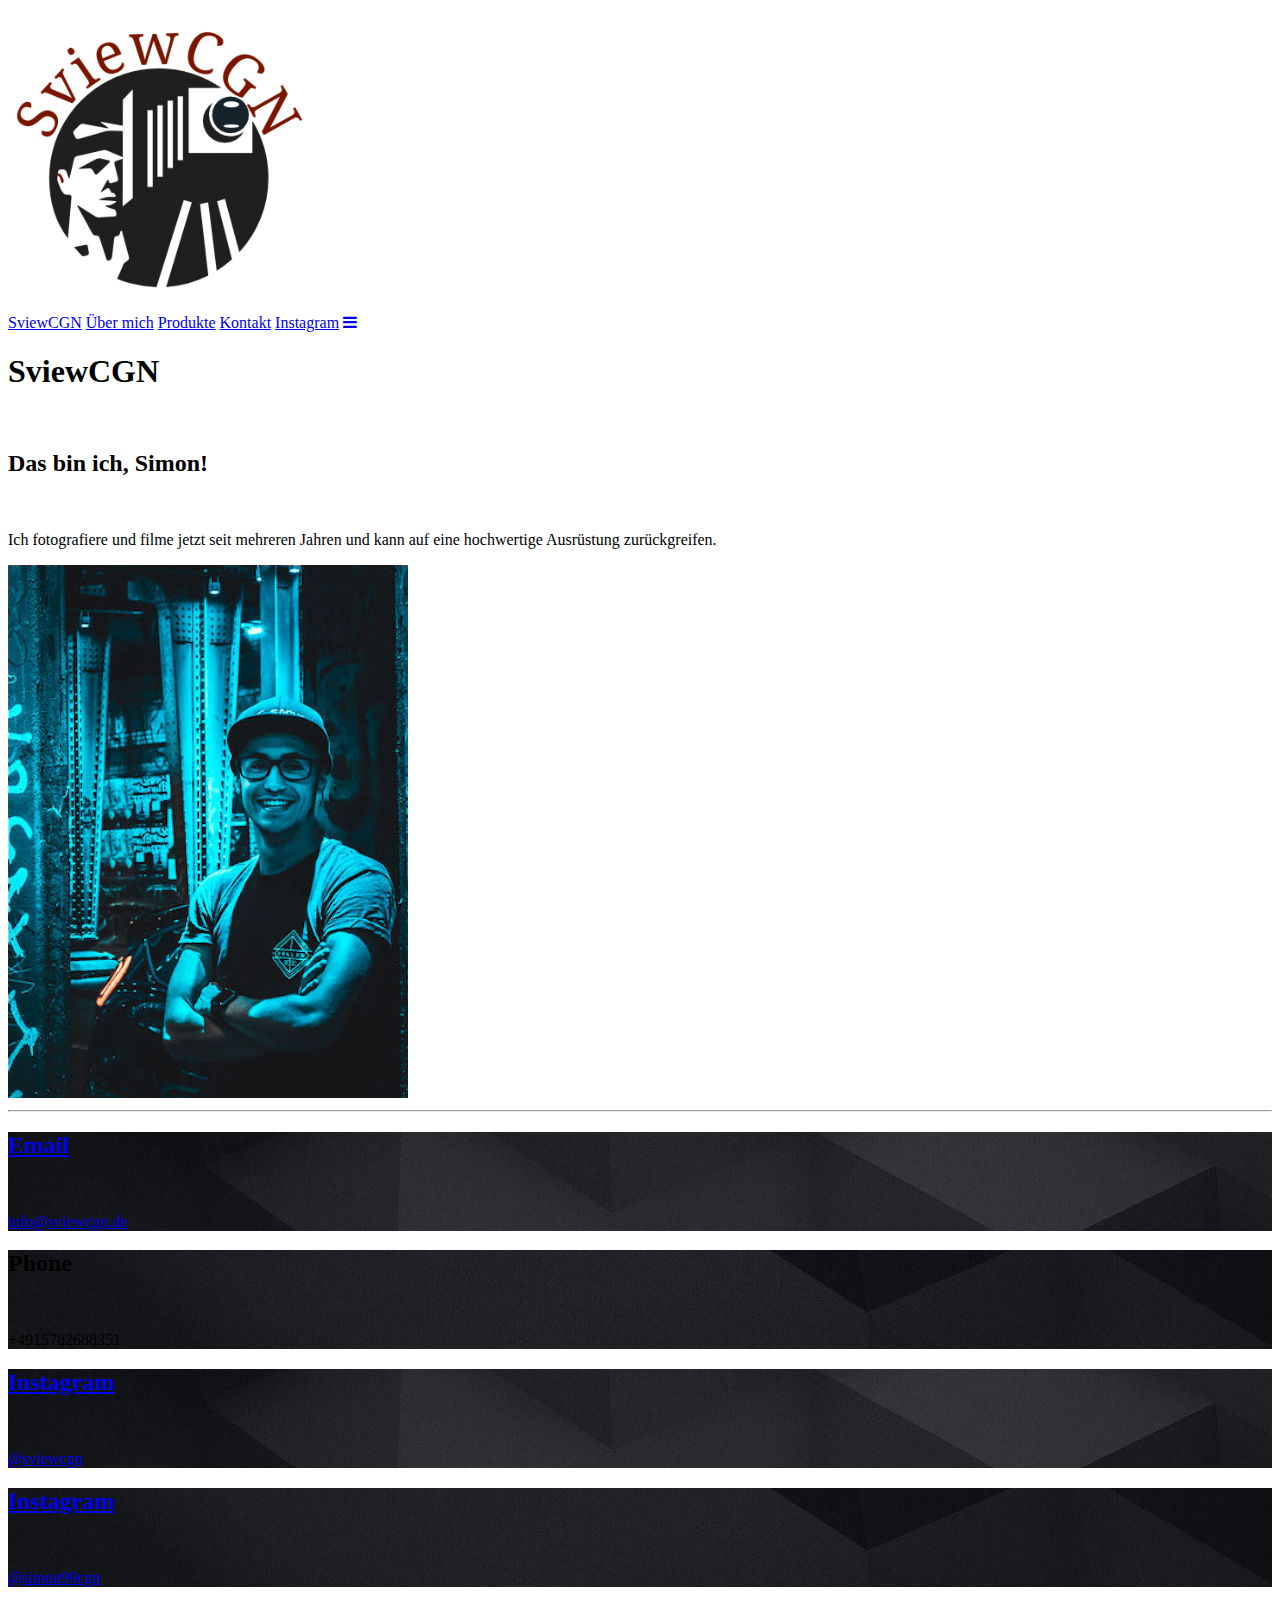
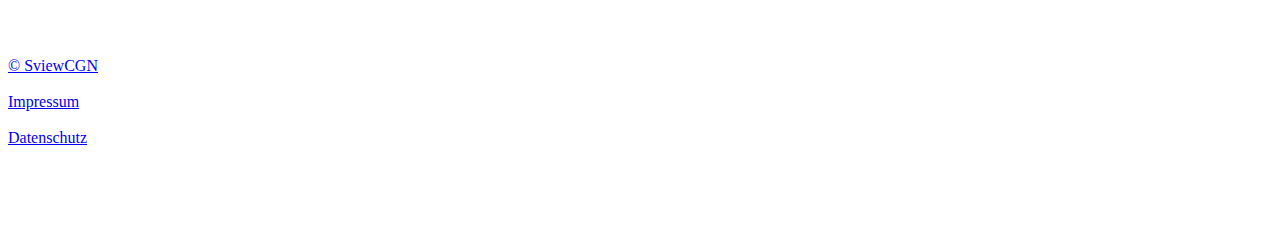
==== index.html @ fab95ee2 "website files added" ====
<!DOCTYPE html>
<html lang="de">
<head>
<meta name="theme-color" content="#222" />
<title>SviewCGN</title>
<meta charset="UTF-8">
<meta name="viewport" content="width=device-width, initial-scale=1">
<meta name="format-detection" content="telephone=no">
<link href="https://fonts.googleapis.com/css2?family=IBM+Plex+Mono:ital@0;1&family=IBM+Plex+Sans+Condensed:ital@0;1&family=IBM+Plex+Sans:ital,wght@0,100;0,400;0,700;1,100;1,400;1,700&family=IBM+Plex+Serif:ital@0;1&display=swap" rel="stylesheet">
<link rel="stylesheet" href="https://cdnjs.cloudflare.com/ajax/libs/font-awesome/4.7.0/css/font-awesome.min.css">
<link rel="stylesheet" type="text/css" href="css/style.css" media="screen" />
</head>
<body>

<div class="container">


  <!-- Header -->

  <div class="header">
    <a href="index.html"><img src="hero_img.png"></a>
  </div>


  <!-- Navigation Bar -->

  <div class="topnav" id="myTopnav">
    <a href="index.html" class="active">SviewCGN</a>
    <a href="uebermich.html">Über mich</a>
    <a href="produkte.html">Produkte</a>
    <a href="kontakt.html">Kontakt</a>
    <a href="https://www.instagram.com/sviewcgn/" target="_blank">Instagram</a>
    <a href="javascript:void(0);" class="icon" onclick="myFunction()">
      <i class="fa fa-bars"></i>
    </a>
  </div>


  <!-- The flexible grid (content) -->

  <div class="text_img2">

    <div class="text_img_text">
      <h1>SviewCGN</h1>
      <br>
      <h2>Das bin ich, Simon!</h2>
      <br>
      <p>Ich fotografiere und filme jetzt seit mehreren Jahren 
        und kann auf eine hochwertige Ausrüstung zurückgreifen.
      </p>
    </div>

    <div class="text-img_img">
      <img class="text_img_img_img" src="01_startseite.jpg">
    </div>

  </div>

  <hr>

  <section class="index-links">

      <a href="mailto:info@sviewcgn.de">  
        <div class="index-links-start" style="background-image: url('tiles_background.jpg');">
          <h2>Email</h2>
          <br>
            <p>info@sviewcgn.de</p>
        </div>
      </a>

        <div class="index-links-start" style="background-image: url('tiles_backgroundd.jpg');">
          <h2>Phone</h2>
          <br>
          <p>+4915782688351</p>
        </div>


    <a href="https://www.instagram.com/sviewcgn/" target="_blank">
         <div class="index-links-start" style="background-image: url('tiles_background.jpg');">
          <h2>Instagram</h2>
          <br>      
          <p>@sviewcgn</p>
         </div>
    </a>

     <a href="https://www.instagram.com/simon99cgn/" target="_blank">
        <div class="index-links-start" style="background-image: url('tiles_backgroundd.jpg');">
          <h2>Instagram</h2>
          <br>      
          <p>@simon99cgn</p>
        </div>
    </a>

</section>




  <!-- Footer -->

  <div class="footer">
    <br><br><br>
      <a href="index.html">&copy; SviewCGN</a>
        <br><br>
      <a href="impressum.html">Impressum</a>
        <br><br>
      <a href="datenschutz.html">Datenschutz</a>
    <br><br><br><br><br>
  </div>

</div>




<script>
  function myFunction() {
    var x = document.getElementById("myTopnav");
    if (x.className === "topnav") {
      x.className += " responsive";
    } else {
      x.className = "topnav";
    }
  }
</script>




</body>
</html>
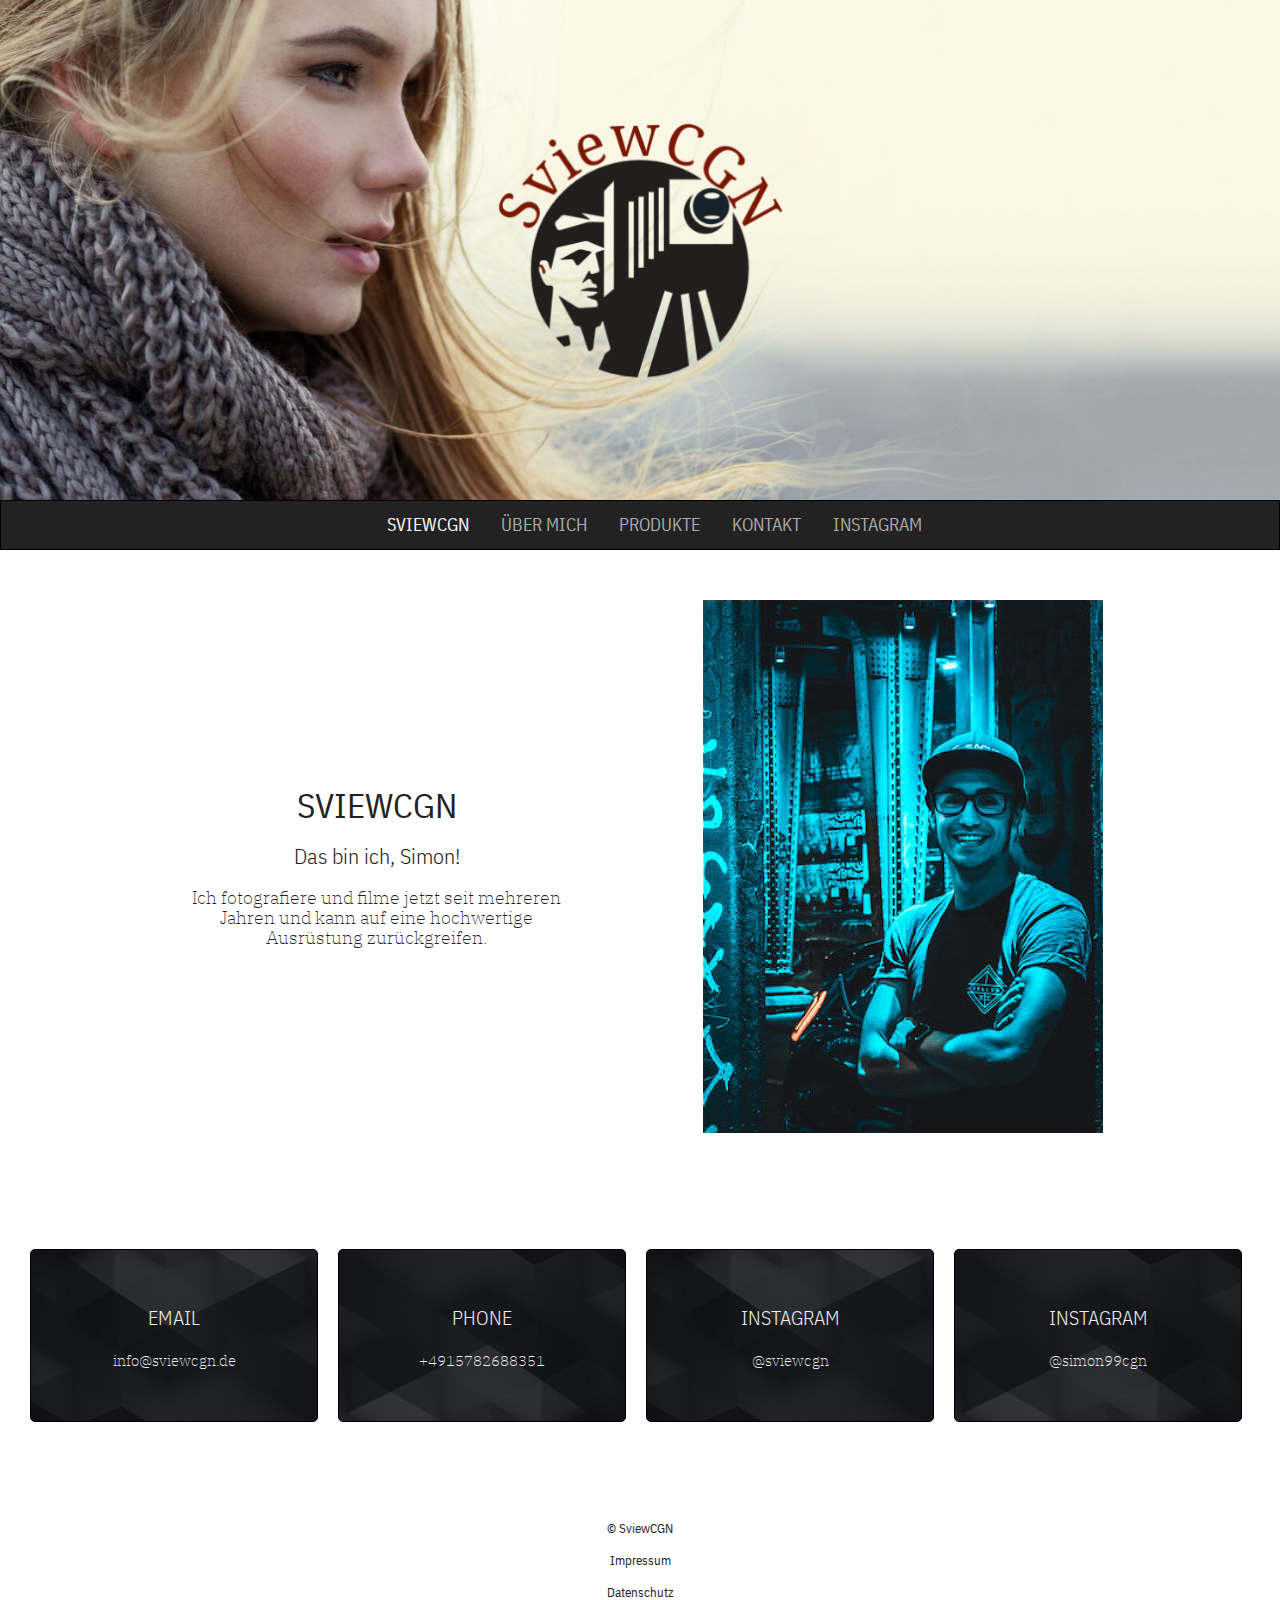
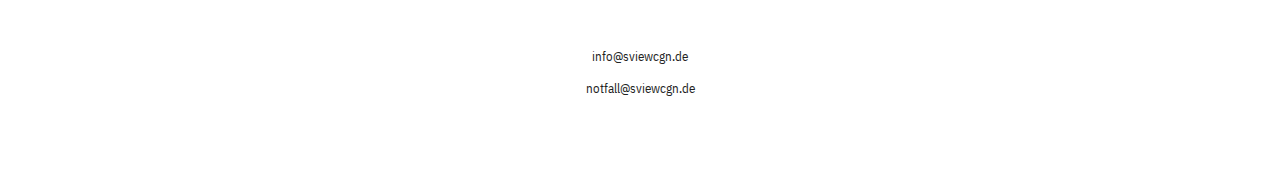
==== commit e92ff5a1: "update footer" ====
--- a/index.html
+++ b/index.html
@@ -105,6 +105,10 @@
       <a href="impressum.html">Impressum</a>
         <br><br>
       <a href="datenschutz.html">Datenschutz</a>
+        <br><br><br><br>
+        <a href="mailto:info@sviewcgn.de">info@sviewcgn.de</a>
+      <br><br>
+      <a href="mailto:notfall@sviewcgn.de">notfall@sviewcgn.de</a>
     <br><br><br><br><br>
   </div>
 
--- a/css/style.css
+++ b/css/style.css
@@ -0,0 +1,680 @@
+/* 
+html5doctor.com Reset Stylesheet
+v1.6.1
+Last Updated: 2010-09-17
+Author: Richard Clark - http://richclarkdesign.com 
+Twitter: @rich_clark
+*/
+
+html, body, div, span, object, iframe,
+h1, h2, h3, h4, h5, h6, p, blockquote, pre,
+abbr, address, cite, code,
+del, dfn, em, img, ins, kbd, q, samp,
+small, strong, sub, sup, var,
+b, i,
+dl, dt, dd, ol, ul, li,
+fieldset, form, label, legend,
+table, caption, tbody, tfoot, thead, tr, th, td,
+article, aside, canvas, details, figcaption, figure, 
+footer, header, hgroup, menu, nav, section, summary,
+time, mark, audio, video {
+    margin:0;
+    padding:0;
+    border:0;
+    outline:0;
+    font-size:100%;
+    vertical-align:baseline;
+    background:transparent;
+}
+
+body {
+    line-height:1;
+}
+
+article,aside,details,figcaption,figure,
+footer,header,hgroup,menu,nav,section { 
+    display:block;
+}
+
+nav ul {
+    list-style:none;
+}
+
+blockquote, q {
+    quotes:none;
+}
+
+blockquote:before, blockquote:after,
+q:before, q:after {
+    content:'';
+    content:none;
+}
+
+a {
+    margin:0;
+    padding:0;
+    font-size:100%;
+    vertical-align:baseline;
+    background:transparent;
+    text-decoration: none;
+}
+
+/* change colours to suit your needs */
+ins {
+    background-color:#ff9;
+    color:#000;
+    text-decoration:none;
+}
+
+/* change colours to suit your needs */
+mark {
+    background-color:#ff9;
+    color:#000; 
+    font-style:italic;
+    font-weight:bold;
+}
+
+del {
+    text-decoration: line-through;
+}
+
+abbr[title], dfn[title] {
+    border-bottom:1px dotted;
+    cursor:help;
+}
+
+table {
+    border-collapse:collapse;
+    border-spacing:0;
+}
+
+/* change border colour to suit your needs */
+hr {
+    display:block;
+    height:1px;
+    border:0;   
+    border-top: 1px solid #fff;
+    margin:1em 0;
+    padding:0;
+}
+
+input, select {
+    vertical-align:middle;
+}
+
+/* --------------------------------- MY CODE ---------------------------------- */
+
+
+* {
+  box-sizing: border-box;
+}
+
+h1,h2,h3,h4,h5,h6,a {
+  font-family: 'IBM Plex Sans Condensed', sans-serif;
+}
+
+p {
+  font-family: 'IBM Plex Serif', serif;
+}
+
+/* ------------------ Style the body ------------------ */
+
+body {
+  font-family: Arial;
+  margin: 0;
+}
+
+.container {
+  max-width: 1600px;
+}
+
+@media screen and (min-width: 1601px) {
+  .container {
+  margin-left: calc(calc(100% - 1600px)/2);
+  }
+}
+
+/* ------------------- Header/Logo ---------------------- */
+
+.header {
+  padding-top: 100px;
+  text-align: center;
+  color: white;
+  background-image: url("header_img.jpg");
+  background-color: #eee;
+  height: 500px;
+  background-position: center;
+  background-repeat: no-repeat;
+  background-size: cover;
+  position: relative;
+}
+
+.header img{
+  height: 300px;
+  width: auto;
+}
+
+@media screen and (min-width: 0px) and (max-width: 767px){
+  .header{
+
+    padding-top: 87.5px;
+    height: 350px;
+
+  }
+
+  .header img{
+    height: 175px;
+    width: auto;
+  }
+
+}
+
+
+/* --------------------- navigation bar -------------------- */
+
+.topnav {
+  overflow: hidden;
+  background-color: #222;
+  padding-left: calc(calc(100% - 540px)/2); 
+  border: 0.5px solid #000;
+}
+
+.topnav a {
+  float: left;
+  display: block;
+  color: #aaa;
+  text-align: center;
+  padding: 15px 16px;
+  text-decoration: none;
+  text-transform: uppercase;
+  font-size: 18px;
+}
+
+.topnav a:hover {
+  background-color: #ddd;
+  color: #222;
+  font-weight: 500;
+}
+
+.topnav a.active {
+  background-color: #222;
+  color: #fff;
+  font-size: 18px;
+  padding: 15px 16px;
+}
+
+.topnav .icon {
+  display: none;
+  color: #eee !important;
+  background-color: #222 !important;
+}
+
+@media screen and (min-width: 0px) and (max-width: 1023px){
+  .topnav a {display: none;}
+  .topnav a.icon {
+    float: right;
+    display: block;
+  }
+  
+  .topnav{
+    padding: 0px;
+  }
+}
+
+@media screen and (min-width: 0px) and (max-width: 1023px){
+  .topnav.responsive {position: relative;}
+  .topnav.responsive .icon {
+    position: absolute;
+    right: 0;
+    top: 0;
+  }
+
+  .topnav.responsive a {
+    float: none;
+    display: block;
+    text-align: left;
+  }
+
+}
+
+
+/* ------------------ text_img ----------------------- */
+
+.text_img {  
+  display: flex;
+  flex-wrap: wrap;
+  flex-direction: column;
+  align-items: center;
+  text-align: center;
+  margin: 0px;
+  padding: 50px;
+  background-color: #222;
+  color: #eee;
+}
+
+.text_img2 {  
+  display: flex;
+  flex-wrap: wrap;
+  flex-direction: column;
+  align-items: center;
+  text-align: center;
+  margin: 0px;
+  padding: 50px;
+  background-color: #fff;
+  color: #222;
+}
+
+.text_img_text {
+  position: relative;
+  text-align: center;
+  padding-bottom: 25px;
+}
+
+.text_img_text h1{
+  text-transform: uppercase;
+  font-weight: 400;
+  font-size: 35px;
+}
+
+.text_img_text h2 {
+  font-weight: 300;
+  font-size: 22px;
+}
+
+.text_img_text p {
+  text-transform: none;
+  font-weight: 200;
+  font-size: 18px;
+  line-height: 20px;
+}
+
+.text_img_img {
+  position: relative;
+  text-align: center;
+  align-items: center;
+}
+
+.text_img_img_img {
+  width: 100%;
+  height: auto;
+}
+
+
+@media screen and (min-width: 1024px){
+
+  .text_img {  
+    flex-direction: row;
+    justify-content: space-evenly;
+    background-color: #fff;
+    color: #222;
+  }
+
+  .text_img2 {  
+    flex-direction: row;
+    justify-content: space-evenly;
+  
+  }
+
+  .text_img_text {
+    width: 400px;
+    padding: 0px;
+  }
+
+  .text_img_img {
+    width: 400px;
+  }
+
+}
+
+
+/* --------- tiles --> email,phone,instagram,instagram -------- */
+
+.index-links{                                                                                       /*Index links boxes*/
+  padding: 20px;
+  overflow: hidden;
+}
+
+.index-links div{
+  margin-top: 10px;
+  margin-bottom: 10px;
+  padding: 50px 0px;
+  height: auto;
+  background-color: #222;
+  background-repeat: no-repeat;
+  background-position: center;
+  background-size: cover;
+  float: left;
+  width: 100%;
+  border: 1px solid black;
+  border-radius: 5px;
+}
+
+.index-links div h2{
+  font-size: 20px;
+  line-height: 35px;
+  color: #eee;
+  text-align: center;
+  font-weight: 300;
+  text-transform: uppercase;
+}
+
+.index-links div p{
+  font-size: 15px;
+  line-height: 20px;
+  color: #eee;
+  text-align: center;
+  font-weight: 200;
+  text-transform: lowercase;
+}
+
+.index-links a {
+  cursor: pointer;
+}
+
+@media screen and (max-width: 1023px) and (min-width: 768px){
+  .index-links-start{
+      width: calc(50% - 22px) !important;
+      margin: 10px;
+  }
+}
+
+@media screen and (min-width: 1024px){
+  .index-links-start{
+      width: calc(25% - 22px) !important;
+      margin: 10px !important;
+  }
+}
+
+
+
+/* Footer */
+.footer {
+  padding: 20px;
+  text-align: center;
+  background: white;
+}
+
+.footer a{
+  font-weight: 400;
+  font-size: 13px;
+  color: #222
+}
+
+
+/*Impressum*/
+
+.impressum{
+  margin: 50px;
+  background-color: white;
+  text-align: center;
+}
+
+.impressum h1{
+  color: #222;
+  line-height: 33px;
+  font-size: 23px;
+}
+
+.impressum p{
+  color: #555;
+  line-height: 20px;
+  font-size: 18px;
+}
+
+@media screen and (min-width: 1024px){
+
+  .impressum{
+    text-align: left;
+  }
+
+}
+
+
+
+/*Datenschutz*/
+
+.datenschutz{
+  margin: 50px;
+  background-color: white;
+  color: #555;
+  line-height: 20px;
+  font-size: 18px;
+}
+
+.datenschutz h1, h2{
+  color: #222;
+  line-height: 33px;
+  font-size: 23px;
+}
+
+
+/*uebermich*/
+
+.insta_button button {
+  width: auto;
+  min-width: 165px;
+  background-color: #aaa; 
+  border: 1.5px solid #222;
+  border-radius: 3px;
+  transition-duration: 0.2s;
+  cursor: pointer;
+  color: #222;
+  line-height: 30px;
+  font-size: 15px;
+}
+
+.insta_button button:hover {
+  background-color: #555;
+  color: #eee;
+  border: 1.5px solid #bbb;
+}
+
+
+/*kontakt*/
+
+.index-kontakt{                                                                                       /*Index links boxes*/
+  padding: 20px;
+  overflow: hidden;
+}
+
+.index-kontakt div{
+  margin-top: 10px;
+  margin-bottom: 10px;
+  padding: 50px 0px;
+  height: auto;
+  background-color: #222;
+  background-repeat: no-repeat;
+  background-position: center;
+  background-size: cover;
+  float: left;
+  width: 100%;
+  border: 1px solid black;
+  border-radius: 5px;
+}
+
+.index-kontakt div h2{
+  font-size: 20px;
+  line-height: 35px;
+  color: #eee;
+  text-align: center;
+  font-weight: 300;
+  text-transform: uppercase;
+}
+
+.index-kontakt div p{
+  font-size: 15px;
+  line-height: 20px;
+  color: #eee;
+  text-align: center;
+  font-weight: 300;
+  text-transform: lowercase;
+}
+
+.index-kontakt a {
+  cursor: pointer;
+}
+
+
+@media screen and (max-width: 1023px) and (min-width: 768px){
+  .index-kontakt-start{
+      width: calc(50% - 22px) !important;
+      margin: 10px;
+  }
+}
+
+@media screen and (min-width: 1024px){
+  .index-kontakt-start{
+      width: calc(33% - 22px) !important;
+      margin: 10px !important;
+  }
+}
+
+
+/* ------------- Kontakt Formular -------------- */
+
+.kontaktformular{
+  width: 100%;
+  margin: 25px 0px 100px;
+  color: #222;
+  background-color: #fff;
+}
+
+.kontaktformular h1{
+  font-size: 30px;
+  line-height: 35px;
+  text-align: center;
+  font-weight: 400;
+  text-transform: uppercase;
+  padding: 25px 0px ;
+
+}
+
+.kontaktformular h4{
+  font-size: 20px;
+  line-height: 35px;
+  text-align: center;
+  font-weight: 200;
+  text-transform: uppercase;
+}
+
+#name-input{
+  max-width: 80%;
+  margin-left: 10%;
+  width: 400px;
+  font-family: 'IBM Plex Serif', serif;
+  font-weight: 300;
+  font-size: 15px;
+  padding: 10px;
+  background-color: #fff;
+  color: #222;
+  border: 1px solid #000;
+  border-radius: 5px;
+}
+
+#email-input{
+  max-width: 80%;
+  margin-left: 10%;
+  width: 400px;
+  font-family: 'IBM Plex Serif', serif;
+  font-weight: 300;
+  font-size: 18px;
+  padding: 10px;
+  background-color: #fff;
+  color: #222;
+  border: 1px solid #000;
+  border-radius: 5px;
+}
+
+#message-input{
+  max-width: 80%;
+  margin-left: 10%;
+  width: 400px;
+  height: 300px;
+  font-family: 'IBM Plex Serif', serif;
+  font-weight: 300;
+  font-size: 18px;
+  padding: 10px;
+  background-color: #fff;
+  color: #222;
+  border: 1px solid #000;
+  border-radius: 5px;
+}
+
+.button-contact{
+  width: 150px;
+  margin-left: calc(calc(100% - 150px)/2);
+  font-family: 'IBM Plex Sans Condensed', sans-serif;
+  font-weight: 700;
+  font-size: 16px;
+  padding: 15px;
+  background-color: #222;
+  color: #fff;
+  border: 2px solid #000;
+  border-radius: 5px;
+  transition-duration: 0.2s;
+}
+
+.button-contact:hover{
+  background-color: #fff;
+  color: #222;
+  border: 2px solid #555;
+}
+
+
+@media screen and (min-width: 501px){
+
+  #name-input{
+    max-width: 100%;
+    width: 400px;
+    margin-left: calc(calc(100% - 400px)/2);
+    font-size: 14px;
+  }
+  
+  #email-input{
+    max-width: 100%;
+    width: 400px;
+    margin-left: calc(calc(100% - 400px)/2);
+    font-size: 14px;
+  }
+  
+  #message-input{
+    max-width: 100%;
+    width: 400px;
+    margin-left: calc(calc(100% - 400px)/2);
+    font-size: 14px;
+  }
+  
+  .button-contact{
+    font-size: 14px;
+    padding: 10px;
+    }
+
+}
+
+
+
+/*Preise*/
+
+.div_preis{
+  padding: 50px;
+  text-align: center;
+  background: #222;
+}
+
+.div_preis h1{
+  text-transform: uppercase;
+  text-align: center;
+  font-weight: 400;
+  font-size: 35px;
+  color: #eee;
+}
+
+.div_preis p{
+  text-transform: none;
+  text-align: center;
+  font-weight: 200;
+  font-size: 18px;
+  line-height: 20px;
+  color: #eee;
+}
+
